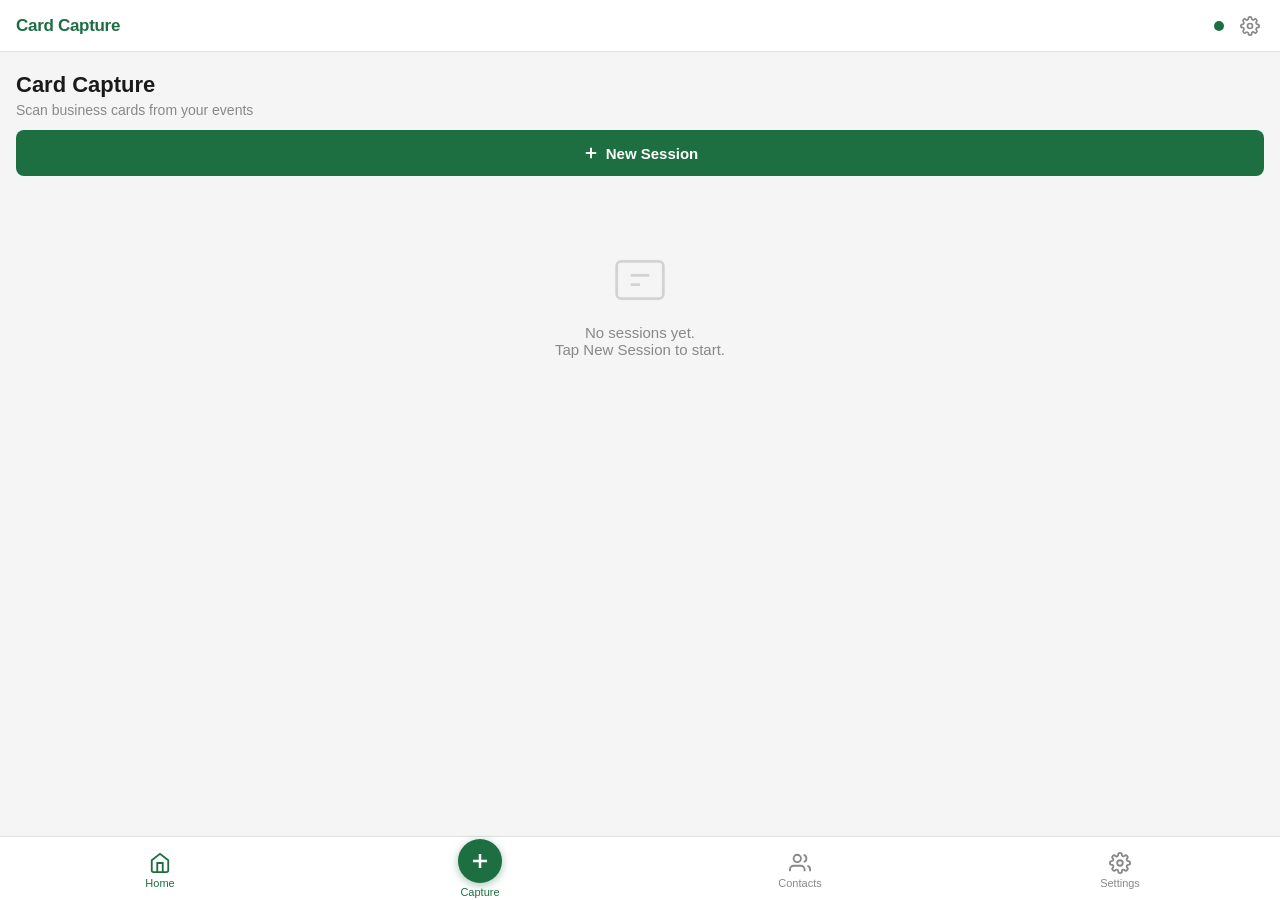
==== docs/index.html @ 84aa7146 "Rename app/ to docs/ for GitHub Pages" ====
<!DOCTYPE html>
<html lang="en">
<head>
  <meta charset="UTF-8">
  <meta name="viewport" content="width=device-width, initial-scale=1.0, maximum-scale=1.0, viewport-fit=cover">
  <meta name="theme-color" content="#1d6f42">
  <meta name="apple-mobile-web-app-capable" content="yes">
  <meta name="apple-mobile-web-app-status-bar-style" content="default">
  <meta name="apple-mobile-web-app-title" content="CardCap">
  <title>Card Capture</title>
  <link rel="manifest" href="manifest.json">
  <link rel="apple-touch-icon" href="assets/icon-192.png">
  <link rel="stylesheet" href="css/app.css">
  <link rel="stylesheet" href="css/capture.css">
  <link rel="stylesheet" href="css/components.css">
</head>
<body>

  <!-- Top Bar -->
  <header class="top-bar">
    <span class="app-title">Card Capture</span>
    <div class="top-bar-right">
      <span class="sync-dot" id="syncDot" title="All saved"></span>
      <button class="icon-btn" id="settingsBtn" aria-label="Settings">
        <svg width="20" height="20" viewBox="0 0 24 24" fill="none" stroke="currentColor" stroke-width="2">
          <circle cx="12" cy="12" r="3"/><path d="M19.4 15a1.65 1.65 0 0 0 .33 1.82l.06.06a2 2 0 0 1-2.83 2.83l-.06-.06a1.65 1.65 0 0 0-1.82-.33 1.65 1.65 0 0 0-1 1.51V21a2 2 0 0 1-4 0v-.09A1.65 1.65 0 0 0 9 19.4a1.65 1.65 0 0 0-1.82.33l-.06.06a2 2 0 0 1-2.83-2.83l.06-.06A1.65 1.65 0 0 0 4.68 15a1.65 1.65 0 0 0-1.51-1H3a2 2 0 0 1 0-4h.09A1.65 1.65 0 0 0 4.6 9a1.65 1.65 0 0 0-.33-1.82l-.06-.06a2 2 0 0 1 2.83-2.83l.06.06A1.65 1.65 0 0 0 9 4.68a1.65 1.65 0 0 0 1-1.51V3a2 2 0 0 1 4 0v.09a1.65 1.65 0 0 0 1 1.51 1.65 1.65 0 0 0 1.82-.33l.06-.06a2 2 0 0 1 2.83 2.83l-.06.06A1.65 1.65 0 0 0 19.4 9a1.65 1.65 0 0 0 1.51 1H21a2 2 0 0 1 0 4h-.09a1.65 1.65 0 0 0-1.51 1z"/>
        </svg>
      </button>
    </div>
  </header>

  <!-- Floating Status Bar -->
  <div class="status-bar" id="statusBar" hidden>
    <div class="status-bar-content">
      <div class="spinner"></div>
      <span id="statusBarText">Processing…</span>
    </div>
    <div class="status-bar-progress">
      <div class="status-bar-fill" id="statusBarFill" style="width:0%"></div>
    </div>
  </div>

  <!-- Screens -->
  <main class="screens">

    <!-- Home Screen -->
    <div class="screen active" id="screen-home"></div>

    <!-- New Session Screen -->
    <div class="screen" id="screen-new-session"></div>

    <!-- Capture Screen -->
    <div class="screen" id="screen-capture"></div>

    <!-- Detection Screen -->
    <div class="screen" id="screen-detection"></div>

    <!-- Confirm Screen -->
    <div class="screen" id="screen-confirm"></div>

    <!-- Contacts Screen -->
    <div class="screen" id="screen-contacts"></div>

    <!-- Contact Detail Screen -->
    <div class="screen" id="screen-contact-detail"></div>

    <!-- Settings Screen -->
    <div class="screen" id="screen-settings"></div>

  </main>

  <!-- Bottom Navigation -->
  <nav class="bottom-nav">
    <button class="nav-btn active" data-screen="home" aria-label="Home">
      <svg width="22" height="22" viewBox="0 0 24 24" fill="none" stroke="currentColor" stroke-width="2">
        <path d="M3 9l9-7 9 7v11a2 2 0 0 1-2 2H5a2 2 0 0 1-2-2z"/><polyline points="9 22 9 12 15 12 15 22"/>
      </svg>
      <span>Home</span>
    </button>
    <button class="nav-btn nav-btn-capture" data-screen="new-session" aria-label="Capture">
      <div class="capture-btn-circle">
        <svg width="24" height="24" viewBox="0 0 24 24" fill="none" stroke="currentColor" stroke-width="2.5">
          <line x1="12" y1="5" x2="12" y2="19"/><line x1="5" y1="12" x2="19" y2="12"/>
        </svg>
      </div>
      <span>Capture</span>
    </button>
    <button class="nav-btn" data-screen="contacts" aria-label="Contacts">
      <svg width="22" height="22" viewBox="0 0 24 24" fill="none" stroke="currentColor" stroke-width="2">
        <path d="M17 21v-2a4 4 0 0 0-4-4H5a4 4 0 0 0-4 4v2"/><circle cx="9" cy="7" r="4"/><path d="M23 21v-2a4 4 0 0 0-3-3.87"/><path d="M16 3.13a4 4 0 0 1 0 7.75"/>
      </svg>
      <span>Contacts</span>
    </button>
    <button class="nav-btn" data-screen="settings" aria-label="Settings">
      <svg width="22" height="22" viewBox="0 0 24 24" fill="none" stroke="currentColor" stroke-width="2">
        <circle cx="12" cy="12" r="3"/><path d="M19.4 15a1.65 1.65 0 0 0 .33 1.82l.06.06a2 2 0 0 1-2.83 2.83l-.06-.06a1.65 1.65 0 0 0-1.82-.33 1.65 1.65 0 0 0-1 1.51V21a2 2 0 0 1-4 0v-.09A1.65 1.65 0 0 0 9 19.4a1.65 1.65 0 0 0-1.82.33l-.06.06a2 2 0 0 1-2.83-2.83l.06-.06A1.65 1.65 0 0 0 4.68 15a1.65 1.65 0 0 0-1.51-1H3a2 2 0 0 1 0-4h.09A1.65 1.65 0 0 0 4.6 9a1.65 1.65 0 0 0-.33-1.82l-.06-.06a2 2 0 0 1 2.83-2.83l.06.06A1.65 1.65 0 0 0 9 4.68a1.65 1.65 0 0 0 1-1.51V3a2 2 0 0 1 4 0v.09a1.65 1.65 0 0 0 1 1.51 1.65 1.65 0 0 0 1.82-.33l.06-.06a2 2 0 0 1 2.83 2.83l-.06.06A1.65 1.65 0 0 0 19.4 9a1.65 1.65 0 0 0 1.51 1H21a2 2 0 0 1 0 4h-.09a1.65 1.65 0 0 0-1.51 1z"/>
      </svg>
      <span>Settings</span>
    </button>
  </nav>

  <!-- JS Modules -->
  <script type="module" src="js/app.js"></script>

</body>
</html>
---- docs/css/app.css ----
/* Design system variables */
:root {
  --bg: #f5f5f5;
  --surface: #ffffff;
  --border: #e0e0e0;
  --text: #1a1a1a;
  --text-muted: #888888;
  --accent: #1d6f42;
  --accent-light: #e8f5ee;
  --t1: #c0392b;  --t1-bg: #fdf0ef;
  --t2: #e67e22;  --t2-bg: #fef9ec;
  --t3: #2980b9;  --t3-bg: #eaf4fd;
  --t4: #888888;  --t4-bg: #f5f5f5;
  --danger: #e74c3c;
  --radius: 12px;
  --radius-sm: 8px;
  --shadow: 0 2px 8px rgba(0,0,0,0.08);
  --font: -apple-system, BlinkMacSystemFont, "Segoe UI", sans-serif;
  --top-bar-h: 52px;
  --bottom-nav-h: 64px;
}

*, *::before, *::after { box-sizing: border-box; margin: 0; padding: 0; }

html, body {
  height: 100%;
  font-family: var(--font);
  background: var(--bg);
  color: var(--text);
  -webkit-tap-highlight-color: transparent;
  overscroll-behavior: none;
}

/* Top Bar */
.top-bar {
  position: fixed;
  top: 0; left: 0; right: 0;
  height: var(--top-bar-h);
  background: var(--surface);
  border-bottom: 1px solid var(--border);
  display: flex;
  align-items: center;
  justify-content: space-between;
  padding: 0 16px;
  padding-top: env(safe-area-inset-top);
  z-index: 100;
}

.app-title {
  font-size: 17px;
  font-weight: 700;
  color: var(--accent);
  letter-spacing: -0.3px;
}

.top-bar-right {
  display: flex;
  align-items: center;
  gap: 12px;
}

.sync-dot {
  width: 10px;
  height: 10px;
  border-radius: 50%;
  background: var(--accent);
  transition: background 0.3s;
}
.sync-dot.yellow { background: #f39c12; }
.sync-dot.grey   { background: #bbb; }

.icon-btn {
  background: none;
  border: none;
  cursor: pointer;
  padding: 4px;
  color: var(--text-muted);
  display: flex;
  align-items: center;
}

/* Floating Status Bar */
.status-bar {
  position: fixed;
  top: calc(var(--top-bar-h) + env(safe-area-inset-top) + 8px);
  left: 16px; right: 16px;
  background: var(--surface);
  border: 1px solid var(--border);
  border-radius: var(--radius);
  box-shadow: var(--shadow);
  padding: 10px 14px 8px;
  z-index: 99;
}

.status-bar-content {
  display: flex;
  align-items: center;
  gap: 10px;
  font-size: 14px;
  color: var(--text);
  margin-bottom: 6px;
}

.status-bar-progress {
  height: 4px;
  background: var(--border);
  border-radius: 2px;
  overflow: hidden;
}

.status-bar-fill {
  height: 100%;
  background: var(--accent);
  border-radius: 2px;
  transition: width 0.3s ease;
}

/* Spinner */
.spinner {
  width: 16px; height: 16px;
  border: 2px solid var(--border);
  border-top-color: var(--accent);
  border-radius: 50%;
  animation: spin 0.8s linear infinite;
  flex-shrink: 0;
}
@keyframes spin { to { transform: rotate(360deg); } }

/* Screens */
.screens {
  position: fixed;
  top: calc(var(--top-bar-h) + env(safe-area-inset-top));
  bottom: calc(var(--bottom-nav-h) + env(safe-area-inset-bottom));
  left: 0; right: 0;
  overflow: hidden;
}

.screen {
  position: absolute;
  inset: 0;
  overflow-y: auto;
  -webkit-overflow-scrolling: touch;
  display: none;
  background: var(--bg);
}

.screen.active { display: block; }

/* Bottom Nav */
.bottom-nav {
  position: fixed;
  bottom: 0; left: 0; right: 0;
  height: calc(var(--bottom-nav-h) + env(safe-area-inset-bottom));
  padding-bottom: env(safe-area-inset-bottom);
  background: var(--surface);
  border-top: 1px solid var(--border);
  display: flex;
  align-items: center;
  z-index: 100;
}

.nav-btn {
  flex: 1;
  display: flex;
  flex-direction: column;
  align-items: center;
  justify-content: center;
  gap: 3px;
  background: none;
  border: none;
  cursor: pointer;
  padding: 8px 0 4px;
  color: var(--text-muted);
  font-size: 11px;
  font-family: var(--font);
  transition: color 0.15s;
  min-width: 0;
}

.nav-btn.active { color: var(--accent); }
.nav-btn:active { opacity: 0.7; }

.nav-btn-capture {
  position: relative;
  color: var(--accent);
  padding-top: 4px;
}

.capture-btn-circle {
  width: 44px; height: 44px;
  background: var(--accent);
  border-radius: 50%;
  display: flex;
  align-items: center;
  justify-content: center;
  color: #fff;
  box-shadow: 0 2px 8px rgba(29, 111, 66, 0.4);
  flex-shrink: 0;
}

/* Utility classes */
.card {
  background: var(--surface);
  border-radius: var(--radius);
  box-shadow: var(--shadow);
  padding: 16px;
}

.btn {
  display: inline-flex;
  align-items: center;
  justify-content: center;
  gap: 6px;
  padding: 12px 20px;
  border-radius: var(--radius-sm);
  border: none;
  font-size: 15px;
  font-family: var(--font);
  font-weight: 600;
  cursor: pointer;
  transition: opacity 0.15s;
}
.btn:active { opacity: 0.75; }
.btn:disabled { opacity: 0.4; cursor: not-allowed; }

.btn-primary  { background: var(--accent); color: #fff; }
.btn-secondary { background: var(--surface); color: var(--text); border: 1px solid var(--border); }
.btn-danger   { background: var(--danger); color: #fff; }
.btn-ghost    { background: transparent; color: var(--accent); font-weight: 500; }
.btn-full     { width: 100%; }

.tier-chip {
  display: inline-block;
  padding: 2px 8px;
  border-radius: 20px;
  font-size: 12px;
  font-weight: 700;
  line-height: 1.6;
}
.tier-chip.t1 { color: var(--t1); background: var(--t1-bg); }
.tier-chip.t2 { color: var(--t2); background: var(--t2-bg); }
.tier-chip.t3 { color: var(--t3); background: var(--t3-bg); }
.tier-chip.t4 { color: var(--t4); background: var(--t4-bg); }

.form-group {
  margin-bottom: 14px;
}

.form-label {
  display: block;
  font-size: 12px;
  font-weight: 600;
  color: var(--text-muted);
  text-transform: uppercase;
  letter-spacing: 0.5px;
  margin-bottom: 6px;
}

.form-input {
  width: 100%;
  padding: 10px 12px;
  border: 1px solid var(--border);
  border-radius: var(--radius-sm);
  font-size: 15px;
  font-family: var(--font);
  background: var(--surface);
  color: var(--text);
  outline: none;
  transition: border-color 0.15s;
}
.form-input:focus { border-color: var(--accent); }

.section-title {
  font-size: 13px;
  font-weight: 700;
  color: var(--text-muted);
  text-transform: uppercase;
  letter-spacing: 0.6px;
  padding: 20px 16px 8px;
}

.divider {
  height: 1px;
  background: var(--border);
  margin: 0 16px;
}

.toast {
  position: fixed;
  bottom: calc(var(--bottom-nav-h) + env(safe-area-inset-bottom) + 12px);
  left: 50%;
  transform: translateX(-50%) translateY(10px);
  background: #333;
  color: #fff;
  padding: 10px 18px;
  border-radius: 20px;
  font-size: 14px;
  white-space: nowrap;
  opacity: 0;
  transition: opacity 0.2s, transform 0.2s;
  z-index: 200;
  pointer-events: none;
}
.toast.show { opacity: 1; transform: translateX(-50%) translateY(0); }

.empty-state {
  text-align: center;
  padding: 60px 24px;
  color: var(--text-muted);
}
.empty-state svg { margin-bottom: 12px; opacity: 0.3; }
.empty-state p { font-size: 15px; }

/* Avatar initial circle */
.avatar {
  width: 40px; height: 40px;
  border-radius: 50%;
  background: var(--accent-light);
  color: var(--accent);
  display: flex;
  align-items: center;
  justify-content: center;
  font-size: 16px;
  font-weight: 700;
  flex-shrink: 0;
}

/* Modal backdrop */
.modal-backdrop {
  position: fixed;
  inset: 0;
  background: rgba(0,0,0,0.5);
  z-index: 150;
  display: flex;
  align-items: flex-end;
}

.modal-sheet {
  background: var(--surface);
  border-radius: var(--radius) var(--radius) 0 0;
  width: 100%;
  max-height: 85vh;
  overflow-y: auto;
  padding: 16px;
  padding-bottom: calc(16px + env(safe-area-inset-bottom));
}

.modal-handle {
  width: 36px; height: 4px;
  background: var(--border);
  border-radius: 2px;
  margin: 0 auto 16px;
}

.modal-title {
  font-size: 17px;
  font-weight: 700;
  margin-bottom: 16px;
  text-align: center;
}
---- docs/css/capture.css ----
/* Capture & Detection screens */

/* Session banner */
.session-banner {
  background: var(--accent-light);
  border-bottom: 1px solid #c8e6d8;
  padding: 10px 16px;
  font-size: 13px;
  color: var(--accent);
  font-weight: 600;
  display: flex;
  align-items: center;
  gap: 8px;
}

.session-banner .no-session {
  color: var(--text-muted);
  font-weight: 400;
}

/* Capture tabs */
.tab-bar {
  display: flex;
  border-bottom: 1px solid var(--border);
  background: var(--surface);
}

.tab-btn {
  flex: 1;
  padding: 12px;
  background: none;
  border: none;
  border-bottom: 2px solid transparent;
  font-size: 14px;
  font-weight: 600;
  color: var(--text-muted);
  cursor: pointer;
  font-family: var(--font);
  transition: color 0.15s, border-color 0.15s;
}

.tab-btn.active {
  color: var(--accent);
  border-bottom-color: var(--accent);
}

/* Camera / Library input areas */
.capture-area {
  padding: 24px 16px;
}

.photo-input-btn {
  width: 100%;
  border: 2px dashed var(--border);
  border-radius: var(--radius);
  padding: 48px 24px;
  display: flex;
  flex-direction: column;
  align-items: center;
  gap: 12px;
  background: var(--surface);
  cursor: pointer;
  color: var(--text-muted);
  font-family: var(--font);
}

.photo-input-btn svg { color: var(--accent); opacity: 0.7; }
.photo-input-btn span { font-size: 15px; font-weight: 600; color: var(--accent); }
.photo-input-btn small { font-size: 13px; }

.photo-input-btn:active { opacity: 0.75; }

/* Photo queue */
.photo-queue {
  padding: 16px;
  border-top: 1px solid var(--border);
}

.queue-header {
  display: flex;
  justify-content: space-between;
  align-items: center;
  margin-bottom: 12px;
}

.queue-count {
  font-size: 13px;
  font-weight: 700;
  color: var(--text-muted);
  text-transform: uppercase;
  letter-spacing: 0.5px;
}

.queue-strip {
  display: flex;
  gap: 8px;
  overflow-x: auto;
  padding-bottom: 4px;
  margin-bottom: 16px;
  -webkit-overflow-scrolling: touch;
}

.queue-thumb {
  position: relative;
  flex-shrink: 0;
  width: 72px; height: 72px;
  border-radius: var(--radius-sm);
  overflow: hidden;
  background: var(--border);
}

.queue-thumb img {
  width: 100%; height: 100%;
  object-fit: cover;
}

.queue-thumb-remove {
  position: absolute;
  top: 3px; right: 3px;
  width: 20px; height: 20px;
  background: rgba(0,0,0,0.6);
  color: #fff;
  border: none;
  border-radius: 50%;
  font-size: 13px;
  line-height: 1;
  cursor: pointer;
  display: flex;
  align-items: center;
  justify-content: center;
}

/* Detection screen */
.detection-container {
  position: relative;
  background: #000;
}

.detection-image-wrap {
  position: relative;
  display: inline-block;
  width: 100%;
}

.detection-image-wrap img {
  width: 100%;
  display: block;
}

.detection-canvas {
  position: absolute;
  top: 0; left: 0;
  width: 100%; height: 100%;
  pointer-events: none;
}

.detection-actions {
  padding: 16px;
  background: var(--surface);
  border-top: 1px solid var(--border);
}

.detection-card-list {
  padding: 12px 16px;
  background: var(--bg);
  display: flex;
  flex-direction: column;
  gap: 8px;
}

.detection-card-item {
  display: flex;
  align-items: center;
  gap: 12px;
  background: var(--surface);
  border-radius: var(--radius-sm);
  padding: 8px 12px;
  border: 2px solid var(--border);
}

.detection-card-item.accepted { border-color: var(--accent); }
.detection-card-item.rejected { border-color: var(--danger); opacity: 0.5; }

.detection-card-thumb {
  width: 56px; height: 36px;
  object-fit: cover;
  border-radius: 4px;
  background: var(--border);
  flex-shrink: 0;
}

.detection-card-num {
  font-size: 13px;
  font-weight: 700;
  color: var(--text-muted);
  flex: 1;
}

.detection-toggle-btns {
  display: flex;
  gap: 6px;
}

.detection-toggle-btns button {
  padding: 5px 10px;
  border-radius: 6px;
  border: 1px solid var(--border);
  font-size: 12px;
  font-weight: 600;
  cursor: pointer;
  background: var(--bg);
  font-family: var(--font);
}

.detection-toggle-btns button.accept { color: var(--accent); border-color: var(--accent); background: var(--accent-light); }
.detection-toggle-btns button.reject { color: var(--danger); border-color: var(--danger); background: #fdf0ef; }
---- docs/css/components.css ----
/* Reusable UI components */

/* Contact row */
.contact-row {
  display: flex;
  align-items: center;
  gap: 12px;
  padding: 12px 16px;
  background: var(--surface);
  border-bottom: 1px solid var(--border);
  cursor: pointer;
  -webkit-user-select: none;
}

.contact-row:active { background: var(--bg); }

.contact-row-info { flex: 1; min-width: 0; }

.contact-row-name {
  font-size: 15px;
  font-weight: 600;
  color: var(--text);
  white-space: nowrap;
  overflow: hidden;
  text-overflow: ellipsis;
}

.contact-row-sub {
  font-size: 13px;
  color: var(--text-muted);
  white-space: nowrap;
  overflow: hidden;
  text-overflow: ellipsis;
  margin-top: 2px;
}

.contact-row-right {
  display: flex;
  flex-direction: column;
  align-items: flex-end;
  gap: 4px;
  flex-shrink: 0;
}

/* Search bar */
.search-bar {
  padding: 10px 16px;
  background: var(--surface);
  border-bottom: 1px solid var(--border);
  position: sticky;
  top: 0;
  z-index: 10;
}

.search-input-wrap {
  position: relative;
}

.search-input-wrap svg {
  position: absolute;
  left: 10px;
  top: 50%;
  transform: translateY(-50%);
  color: var(--text-muted);
  pointer-events: none;
}

.search-input {
  width: 100%;
  padding: 9px 12px 9px 36px;
  border: 1px solid var(--border);
  border-radius: 20px;
  font-size: 15px;
  font-family: var(--font);
  background: var(--bg);
  outline: none;
}

/* Filter chips */
.filter-chips {
  display: flex;
  gap: 8px;
  padding: 8px 16px;
  overflow-x: auto;
  background: var(--surface);
  border-bottom: 1px solid var(--border);
  -webkit-overflow-scrolling: touch;
  scrollbar-width: none;
}
.filter-chips::-webkit-scrollbar { display: none; }

.filter-chip {
  flex-shrink: 0;
  padding: 5px 14px;
  border-radius: 20px;
  border: 1px solid var(--border);
  background: var(--bg);
  font-size: 13px;
  font-weight: 600;
  color: var(--text-muted);
  cursor: pointer;
  font-family: var(--font);
  white-space: nowrap;
}

.filter-chip.active {
  background: var(--accent);
  color: #fff;
  border-color: var(--accent);
}

/* Confirm card form */
.confirm-card {
  padding: 16px;
  display: flex;
  flex-direction: column;
  gap: 12px;
}

.confirm-card-image {
  width: 100%;
  border-radius: var(--radius);
  overflow: hidden;
  background: #eee;
}

.confirm-card-image img {
  width: 100%;
  display: block;
  max-height: 200px;
  object-fit: contain;
}

.add-back-btn {
  width: 100%;
  padding: 8px;
  border: 1px dashed var(--border);
  border-radius: var(--radius-sm);
  background: none;
  color: var(--accent);
  font-size: 13px;
  font-weight: 600;
  cursor: pointer;
  font-family: var(--font);
  text-align: center;
}

.progress-dots {
  display: flex;
  align-items: center;
  justify-content: space-between;
  padding: 4px 0;
}

.progress-dots-label {
  font-size: 13px;
  color: var(--text-muted);
  font-weight: 600;
}

.progress-dots-row {
  display: flex;
  gap: 6px;
}

.progress-dot {
  width: 8px; height: 8px;
  border-radius: 50%;
  background: var(--border);
}
.progress-dot.done { background: var(--accent); }
.progress-dot.current { background: var(--accent); width: 20px; border-radius: 4px; }

.confirm-fields {
  background: var(--surface);
  border-radius: var(--radius);
  overflow: hidden;
  border: 1px solid var(--border);
}

.confirm-field-row {
  display: flex;
  align-items: center;
  border-bottom: 1px solid var(--border);
  padding: 0 12px;
}

.confirm-field-row:last-child { border-bottom: none; }

.confirm-field-label {
  font-size: 12px;
  font-weight: 700;
  color: var(--text-muted);
  width: 72px;
  flex-shrink: 0;
  text-transform: uppercase;
  letter-spacing: 0.4px;
}

.confirm-field-input {
  flex: 1;
  border: none;
  outline: none;
  padding: 11px 0;
  font-size: 15px;
  font-family: var(--font);
  color: var(--text);
  background: transparent;
}

/* Context section */
.context-section {
  background: var(--surface);
  border-radius: var(--radius);
  border: 1px solid var(--border);
  overflow: hidden;
}

.context-toggle {
  width: 100%;
  display: flex;
  align-items: center;
  justify-content: space-between;
  padding: 12px 14px;
  background: none;
  border: none;
  font-family: var(--font);
  font-size: 14px;
  font-weight: 600;
  color: var(--text);
  cursor: pointer;
}

.context-toggle-arrow {
  transition: transform 0.2s;
  color: var(--text-muted);
}
.context-toggle.open .context-toggle-arrow { transform: rotate(180deg); }

.context-body {
  padding: 12px 14px;
  border-top: 1px solid var(--border);
  display: none;
}
.context-body.open { display: block; }

/* Tier selector */
.tier-selector {
  display: flex;
  gap: 8px;
  margin-bottom: 12px;
}

.tier-btn {
  flex: 1;
  padding: 7px 0;
  border-radius: var(--radius-sm);
  border: 2px solid var(--border);
  background: var(--bg);
  font-family: var(--font);
  font-size: 13px;
  font-weight: 700;
  cursor: pointer;
  color: var(--text-muted);
}

.tier-btn.t1.active { background: var(--t1-bg); color: var(--t1); border-color: var(--t1); }
.tier-btn.t2.active { background: var(--t2-bg); color: var(--t2); border-color: var(--t2); }
.tier-btn.t3.active { background: var(--t3-bg); color: var(--t3); border-color: var(--t3); }
.tier-btn.t4.active { background: var(--t4-bg); color: var(--t4); border-color: var(--t4); }

/* Settings list */
.settings-list {
  background: var(--surface);
  border-radius: var(--radius);
  overflow: hidden;
  border: 1px solid var(--border);
  margin: 0 16px;
}

.settings-row {
  display: flex;
  align-items: center;
  justify-content: space-between;
  padding: 14px 16px;
  border-bottom: 1px solid var(--border);
  cursor: pointer;
}

.settings-row:last-child { border-bottom: none; }
.settings-row:active { background: var(--bg); }

.settings-row-label {
  font-size: 15px;
  color: var(--text);
}

.settings-row-value {
  font-size: 14px;
  color: var(--text-muted);
}

.settings-row-arrow {
  color: var(--text-muted);
  margin-left: 8px;
}

/* Chip multi-input */
.chip-input-wrap {
  display: flex;
  flex-wrap: wrap;
  gap: 6px;
  align-items: center;
  padding: 8px 0;
}

.chip {
  display: inline-flex;
  align-items: center;
  gap: 4px;
  background: var(--accent-light);
  color: var(--accent);
  border-radius: 20px;
  padding: 3px 10px;
  font-size: 13px;
  font-weight: 600;
}

.chip-remove {
  background: none;
  border: none;
  color: var(--accent);
  cursor: pointer;
  font-size: 15px;
  line-height: 1;
  padding: 0 0 0 2px;
}

.chip-add-btn {
  background: none;
  border: 1px dashed var(--accent);
  color: var(--accent);
  border-radius: 20px;
  padding: 3px 10px;
  font-size: 13px;
  font-weight: 600;
  cursor: pointer;
  font-family: var(--font);
}

/* Session summary */
.summary-list {
  padding: 0 16px;
  display: flex;
  flex-direction: column;
  gap: 8px;
}

.summary-row {
  display: flex;
  align-items: center;
  justify-content: space-between;
  background: var(--surface);
  border-radius: var(--radius-sm);
  padding: 10px 12px;
  border: 1px solid var(--border);
}

.summary-row-left { flex: 1; min-width: 0; }
.summary-row-name { font-size: 14px; font-weight: 600; }
.summary-row-company { font-size: 12px; color: var(--text-muted); margin-top: 2px; }

/* Home screen recent sessions */
.session-row {
  display: flex;
  align-items: center;
  justify-content: space-between;
  padding: 12px 16px;
  background: var(--surface);
  border-bottom: 1px solid var(--border);
  cursor: pointer;
}

.session-row:active { background: var(--bg); }

.session-row-info { flex: 1; }
.session-row-name { font-size: 15px; font-weight: 600; }
.session-row-meta { font-size: 13px; color: var(--text-muted); margin-top: 2px; }
.session-row-count {
  font-size: 13px;
  color: var(--text-muted);
  background: var(--bg);
  border-radius: 12px;
  padding: 3px 10px;
  font-weight: 600;
}
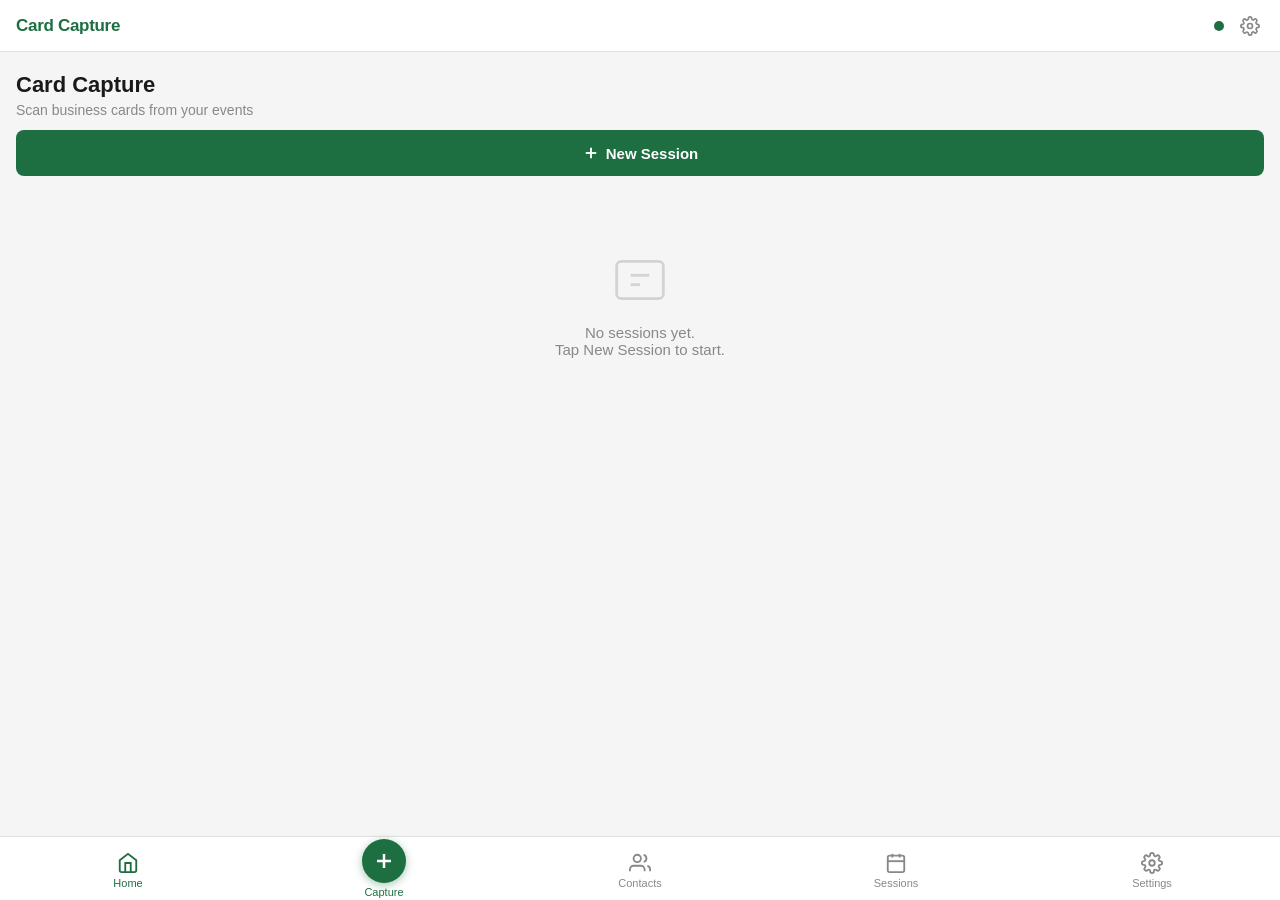
==== commit d4cbaf77: "Add sessions list, multi-select, sort, email, quick backup - Sessions screen (Block 9): browse all s" ====
--- a/docs/index.html
+++ b/docs/index.html
@@ -42,31 +42,15 @@
 
   <!-- Screens -->
   <main class="screens">
-
-    <!-- Home Screen -->
     <div class="screen active" id="screen-home"></div>
-
-    <!-- New Session Screen -->
     <div class="screen" id="screen-new-session"></div>
-
-    <!-- Capture Screen -->
     <div class="screen" id="screen-capture"></div>
-
-    <!-- Detection Screen -->
     <div class="screen" id="screen-detection"></div>
-
-    <!-- Confirm Screen -->
     <div class="screen" id="screen-confirm"></div>
-
-    <!-- Contacts Screen -->
     <div class="screen" id="screen-contacts"></div>
-
-    <!-- Contact Detail Screen -->
     <div class="screen" id="screen-contact-detail"></div>
-
-    <!-- Settings Screen -->
+    <div class="screen" id="screen-sessions"></div>
     <div class="screen" id="screen-settings"></div>
-
   </main>
 
   <!-- Bottom Navigation -->
@@ -91,6 +75,12 @@
       </svg>
       <span>Contacts</span>
     </button>
+    <button class="nav-btn" data-screen="sessions" aria-label="Sessions">
+      <svg width="22" height="22" viewBox="0 0 24 24" fill="none" stroke="currentColor" stroke-width="2">
+        <rect x="3" y="4" width="18" height="18" rx="2"/><line x1="16" y1="2" x2="16" y2="6"/><line x1="8" y1="2" x2="8" y2="6"/><line x1="3" y1="10" x2="21" y2="10"/>
+      </svg>
+      <span>Sessions</span>
+    </button>
     <button class="nav-btn" data-screen="settings" aria-label="Settings">
       <svg width="22" height="22" viewBox="0 0 24 24" fill="none" stroke="currentColor" stroke-width="2">
         <circle cx="12" cy="12" r="3"/><path d="M19.4 15a1.65 1.65 0 0 0 .33 1.82l.06.06a2 2 0 0 1-2.83 2.83l-.06-.06a1.65 1.65 0 0 0-1.82-.33 1.65 1.65 0 0 0-1 1.51V21a2 2 0 0 1-4 0v-.09A1.65 1.65 0 0 0 9 19.4a1.65 1.65 0 0 0-1.82.33l-.06.06a2 2 0 0 1-2.83-2.83l.06-.06A1.65 1.65 0 0 0 4.68 15a1.65 1.65 0 0 0-1.51-1H3a2 2 0 0 1 0-4h.09A1.65 1.65 0 0 0 4.6 9a1.65 1.65 0 0 0-.33-1.82l-.06-.06a2 2 0 0 1 2.83-2.83l.06.06A1.65 1.65 0 0 0 9 4.68a1.65 1.65 0 0 0 1-1.51V3a2 2 0 0 1 4 0v.09a1.65 1.65 0 0 0 1 1.51 1.65 1.65 0 0 0 1.82-.33l.06-.06a2 2 0 0 1 2.83 2.83l-.06.06A1.65 1.65 0 0 0 19.4 9a1.65 1.65 0 0 0 1.51 1H21a2 2 0 0 1 0 4h-.09a1.65 1.65 0 0 0-1.51 1z"/>
@@ -99,7 +89,6 @@
     </button>
   </nav>
 
-  <!-- JS Modules -->
   <script type="module" src="js/app.js"></script>
 
 </body>
--- a/docs/css/app.css
+++ b/docs/css/app.css
@@ -1,5 +1,6 @@
-/* Design system variables */
-:root {
+/* Design system variables — light (default) */
+:root,
+[data-theme="light"] {
   --bg: #f5f5f5;
   --surface: #ffffff;
   --border: #e0e0e0;
@@ -10,11 +11,31 @@
   --t1: #c0392b;  --t1-bg: #fdf0ef;
   --t2: #e67e22;  --t2-bg: #fef9ec;
   --t3: #2980b9;  --t3-bg: #eaf4fd;
-  --t4: #888888;  --t4-bg: #f5f5f5;
+  --t4: #888888;  --t4-bg: #f0f0f0;
   --danger: #e74c3c;
+  --shadow: 0 2px 8px rgba(0,0,0,0.08);
+}
+
+/* Dark theme */
+[data-theme="dark"] {
+  --bg: #111111;
+  --surface: #1e1e1e;
+  --border: #2e2e2e;
+  --text: #f0f0f0;
+  --text-muted: #888888;
+  --accent: #2ecc71;
+  --accent-light: #0d2b1a;
+  --t1: #e74c3c;  --t1-bg: #2b1010;
+  --t2: #e67e22;  --t2-bg: #2b1d0a;
+  --t3: #3498db;  --t3-bg: #0a1e2b;
+  --t4: #888888;  --t4-bg: #1a1a1a;
+  --danger: #e74c3c;
+  --shadow: 0 2px 8px rgba(0,0,0,0.4);
+}
+
+:root {
   --radius: 12px;
   --radius-sm: 8px;
-  --shadow: 0 2px 8px rgba(0,0,0,0.08);
   --font: -apple-system, BlinkMacSystemFont, "Segoe UI", sans-serif;
   --top-bar-h: 52px;
   --bottom-nav-h: 64px;
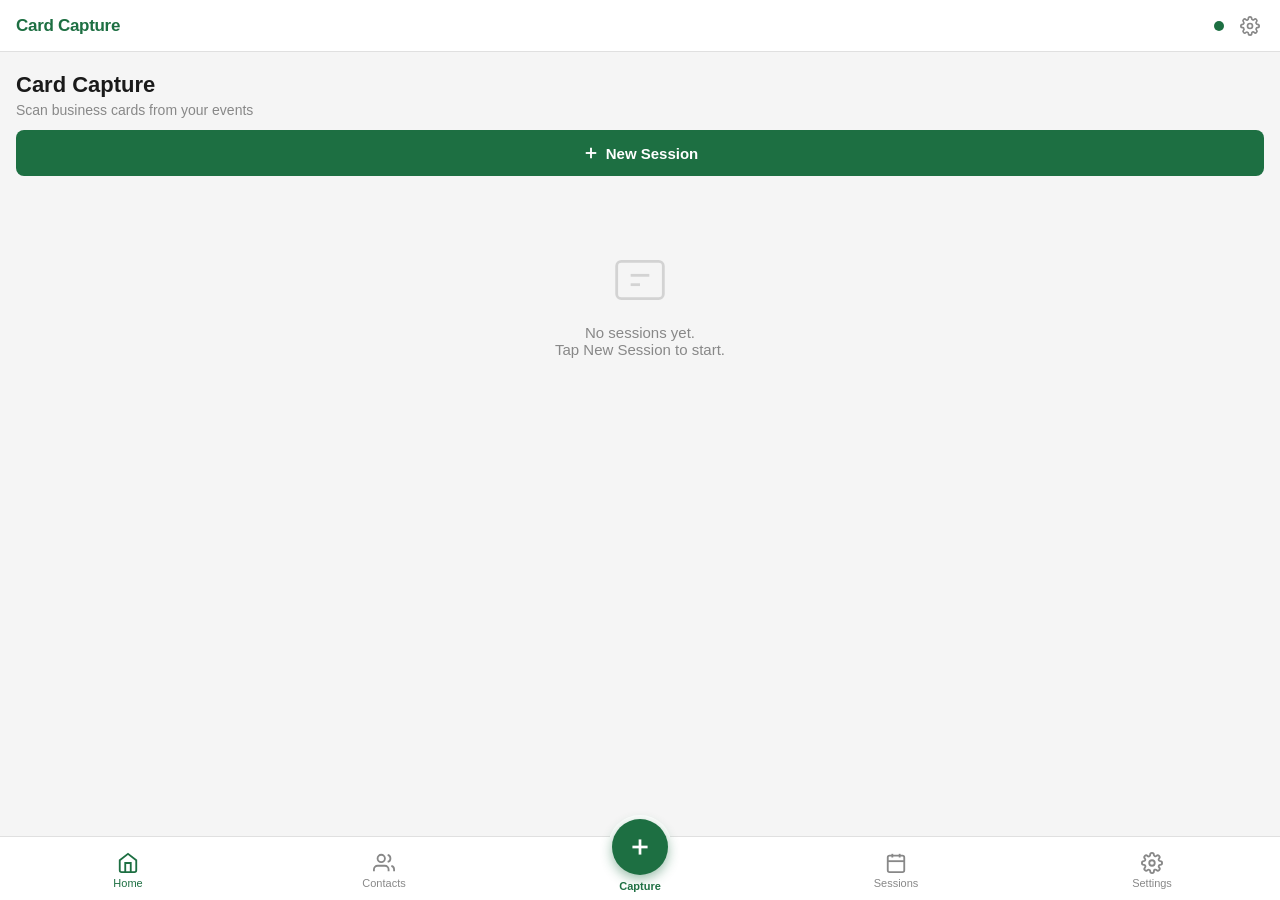
==== commit 023d4ac9: "Center Capture nav button, two-sided card mode, chip-shelf assign Nav: - Move Capture to centre posi" ====
--- a/docs/index.html
+++ b/docs/index.html
@@ -61,19 +61,19 @@
       </svg>
       <span>Home</span>
     </button>
-    <button class="nav-btn nav-btn-capture" data-screen="new-session" aria-label="Capture">
-      <div class="capture-btn-circle">
-        <svg width="24" height="24" viewBox="0 0 24 24" fill="none" stroke="currentColor" stroke-width="2.5">
-          <line x1="12" y1="5" x2="12" y2="19"/><line x1="5" y1="12" x2="19" y2="12"/>
-        </svg>
-      </div>
-      <span>Capture</span>
-    </button>
     <button class="nav-btn" data-screen="contacts" aria-label="Contacts">
       <svg width="22" height="22" viewBox="0 0 24 24" fill="none" stroke="currentColor" stroke-width="2">
         <path d="M17 21v-2a4 4 0 0 0-4-4H5a4 4 0 0 0-4 4v2"/><circle cx="9" cy="7" r="4"/><path d="M23 21v-2a4 4 0 0 0-3-3.87"/><path d="M16 3.13a4 4 0 0 1 0 7.75"/>
       </svg>
       <span>Contacts</span>
+    </button>
+    <button class="nav-btn nav-btn-capture" data-screen="new-session" aria-label="Capture">
+      <div class="capture-btn-circle">
+        <svg width="26" height="26" viewBox="0 0 24 24" fill="none" stroke="currentColor" stroke-width="2.5">
+          <line x1="12" y1="5" x2="12" y2="19"/><line x1="5" y1="12" x2="19" y2="12"/>
+        </svg>
+      </div>
+      <span>Capture</span>
     </button>
     <button class="nav-btn" data-screen="sessions" aria-label="Sessions">
       <svg width="22" height="22" viewBox="0 0 24 24" fill="none" stroke="currentColor" stroke-width="2">
--- a/docs/css/app.css
+++ b/docs/css/app.css
@@ -204,19 +204,28 @@
 .nav-btn-capture {
   position: relative;
   color: var(--accent);
-  padding-top: 4px;
+  padding-top: 0;
+  /* Elevate the circle above the nav bar so it reads as the primary action */
+  margin-top: -22px;
+  font-weight: 600;
 }
 
 .capture-btn-circle {
-  width: 44px; height: 44px;
+  width: 56px; height: 56px;
   background: var(--accent);
   border-radius: 50%;
   display: flex;
   align-items: center;
   justify-content: center;
   color: #fff;
-  box-shadow: 0 2px 8px rgba(29, 111, 66, 0.4);
+  box-shadow: 0 4px 12px rgba(29, 111, 66, 0.45), 0 0 0 4px var(--surface);
   flex-shrink: 0;
+  margin-bottom: 2px;
+  transition: transform 0.15s;
+}
+
+.nav-btn-capture:active .capture-btn-circle {
+  transform: scale(0.94);
 }
 
 /* Utility classes */
--- a/docs/css/capture.css
+++ b/docs/css/capture.css
@@ -1,4 +1,143 @@
 /* Capture & Detection screens */
+
+/* ── Mode toggle ──────────────────────────────────────────────────────────── */
+.mode-toggle-bar {
+  display: flex;
+  margin: 12px 16px 0;
+  background: var(--bg);
+  border-radius: 10px;
+  padding: 3px;
+  gap: 2px;
+}
+
+.mode-toggle-btn {
+  flex: 1;
+  display: flex;
+  align-items: center;
+  justify-content: center;
+  gap: 6px;
+  padding: 8px 12px;
+  border: none;
+  border-radius: 8px;
+  background: transparent;
+  font-size: 13px;
+  font-weight: 600;
+  font-family: var(--font);
+  color: var(--text-muted);
+  cursor: pointer;
+  transition: background 0.15s, color 0.15s;
+}
+
+.mode-toggle-btn.active {
+  background: var(--surface);
+  color: var(--accent);
+  box-shadow: 0 1px 4px rgba(0,0,0,0.10);
+}
+
+/* ── Single-card mode queue ───────────────────────────────────────────────── */
+.single-mode-hint {
+  font-size: 13px;
+  color: var(--text-muted);
+  padding: 10px 16px 4px;
+  text-align: center;
+}
+
+.sc-list {
+  display: flex;
+  flex-direction: column;
+  gap: 10px;
+  padding: 12px 16px 0;
+}
+
+.sc-row {
+  display: flex;
+  align-items: center;
+  gap: 10px;
+  background: var(--surface);
+  border-radius: var(--radius);
+  padding: 10px 12px;
+  border: 1px solid var(--border);
+}
+
+.sc-faces {
+  display: flex;
+  gap: 10px;
+  flex: 1;
+  min-width: 0;
+}
+
+.sc-face {
+  width: 80px;
+  height: 56px;
+  border-radius: var(--radius-sm);
+  overflow: hidden;
+  flex-shrink: 0;
+  position: relative;
+}
+
+.sc-face img {
+  width: 100%; height: 100%;
+  object-fit: cover;
+}
+
+.sc-face-label {
+  position: absolute;
+  bottom: 0; left: 0; right: 0;
+  background: rgba(0,0,0,0.5);
+  color: #fff;
+  font-size: 10px;
+  font-weight: 700;
+  text-align: center;
+  padding: 2px 0;
+  text-transform: uppercase;
+  letter-spacing: 0.4px;
+}
+
+.sc-front { background: var(--bg); }
+
+.sc-back-btn {
+  width: 80px; height: 56px;
+  border: 2px dashed var(--border);
+  border-radius: var(--radius-sm);
+  background: var(--bg);
+  display: flex;
+  flex-direction: column;
+  align-items: center;
+  justify-content: center;
+  gap: 2px;
+  cursor: pointer;
+  font-size: 10px;
+  font-weight: 700;
+  font-family: var(--font);
+  color: var(--accent);
+  flex-shrink: 0;
+  transition: border-color 0.2s, background 0.2s;
+}
+
+.sc-back-btn:active { opacity: 0.7; }
+
+.sc-back-btn.pulse {
+  animation: sc-pulse 1.2s ease-in-out 3;
+}
+
+@keyframes sc-pulse {
+  0%,100% { border-color: var(--border); background: var(--bg); }
+  50%      { border-color: var(--accent); background: var(--accent-light); }
+}
+
+.sc-back-filled { background: var(--bg); }
+
+.sc-remove {
+  background: none;
+  border: none;
+  font-size: 20px;
+  color: var(--text-muted);
+  cursor: pointer;
+  padding: 0 4px;
+  line-height: 1;
+  flex-shrink: 0;
+}
+.sc-remove:active { color: var(--danger); }
 
 /* Session banner */
 .session-banner {
--- a/docs/css/components.css
+++ b/docs/css/components.css
@@ -348,6 +348,122 @@
   font-family: var(--font);
 }
 
+/* ── OCR chip shelf ────────────────────────────────────────────────────────── */
+.chip-shelf {
+  background: var(--surface);
+  border-radius: var(--radius);
+  border: 1px solid var(--border);
+  overflow: hidden;
+}
+
+.chip-shelf-header {
+  display: flex;
+  align-items: center;
+  justify-content: space-between;
+  padding: 8px 12px 6px;
+  border-bottom: 1px solid var(--border);
+}
+
+.chip-shelf-title {
+  font-size: 11px;
+  font-weight: 800;
+  color: var(--text-muted);
+  text-transform: uppercase;
+  letter-spacing: 0.6px;
+}
+
+.chip-shelf-hint {
+  font-size: 11px;
+  color: var(--text-muted);
+  font-style: italic;
+}
+
+.chip-shelf-row {
+  display: flex;
+  gap: 7px;
+  padding: 10px 12px;
+  overflow-x: auto;
+  -webkit-overflow-scrolling: touch;
+  scrollbar-width: none;
+}
+.chip-shelf-row::-webkit-scrollbar { display: none; }
+
+/* Individual OCR chips */
+.ocr-chip {
+  flex-shrink: 0;
+  display: inline-flex;
+  align-items: center;
+  gap: 4px;
+  padding: 5px 11px;
+  border-radius: 20px;
+  border: 1.5px solid var(--border);
+  background: var(--bg);
+  font-size: 13px;
+  font-weight: 500;
+  font-family: var(--font);
+  color: var(--text);
+  cursor: pointer;
+  white-space: nowrap;
+  max-width: 200px;
+  overflow: hidden;
+  text-overflow: ellipsis;
+  transition: border-color 0.15s, background 0.15s, opacity 0.15s;
+}
+
+.ocr-chip-icon { font-size: 12px; }
+
+.ocr-chip.used {
+  opacity: 0.4;
+  background: transparent;
+}
+
+.ocr-chip.selected {
+  border-color: var(--accent);
+  background: var(--accent-light);
+  color: var(--accent);
+  font-weight: 700;
+  box-shadow: 0 0 0 2px rgba(29,111,66,0.2);
+}
+
+.ocr-chip:active { opacity: 0.65; }
+
+/* Fields in assign mode — highlight the rows as tap targets */
+.confirm-fields.assign-mode {
+  border-color: var(--accent);
+  box-shadow: 0 0 0 2px rgba(29,111,66,0.15);
+}
+
+.confirm-fields.assign-mode .confirm-field-row {
+  cursor: pointer;
+  background: rgba(29,111,66,0.04);
+}
+
+.confirm-fields.assign-mode .confirm-field-row:active {
+  background: var(--accent-light);
+}
+
+.confirm-fields.assign-mode .confirm-field-label::after {
+  content: ' ←';
+  color: var(--accent);
+  font-size: 10px;
+  font-weight: 600;
+}
+
+/* Back side label in confirm */
+.confirm-card-back { position: relative; }
+.confirm-back-label {
+  position: absolute;
+  bottom: 0; left: 0; right: 0;
+  background: rgba(0,0,0,0.45);
+  color: #fff;
+  font-size: 11px;
+  font-weight: 700;
+  text-align: center;
+  padding: 4px 0;
+  text-transform: uppercase;
+  letter-spacing: 0.5px;
+}
+
 /* Session summary */
 .summary-list {
   padding: 0 16px;
